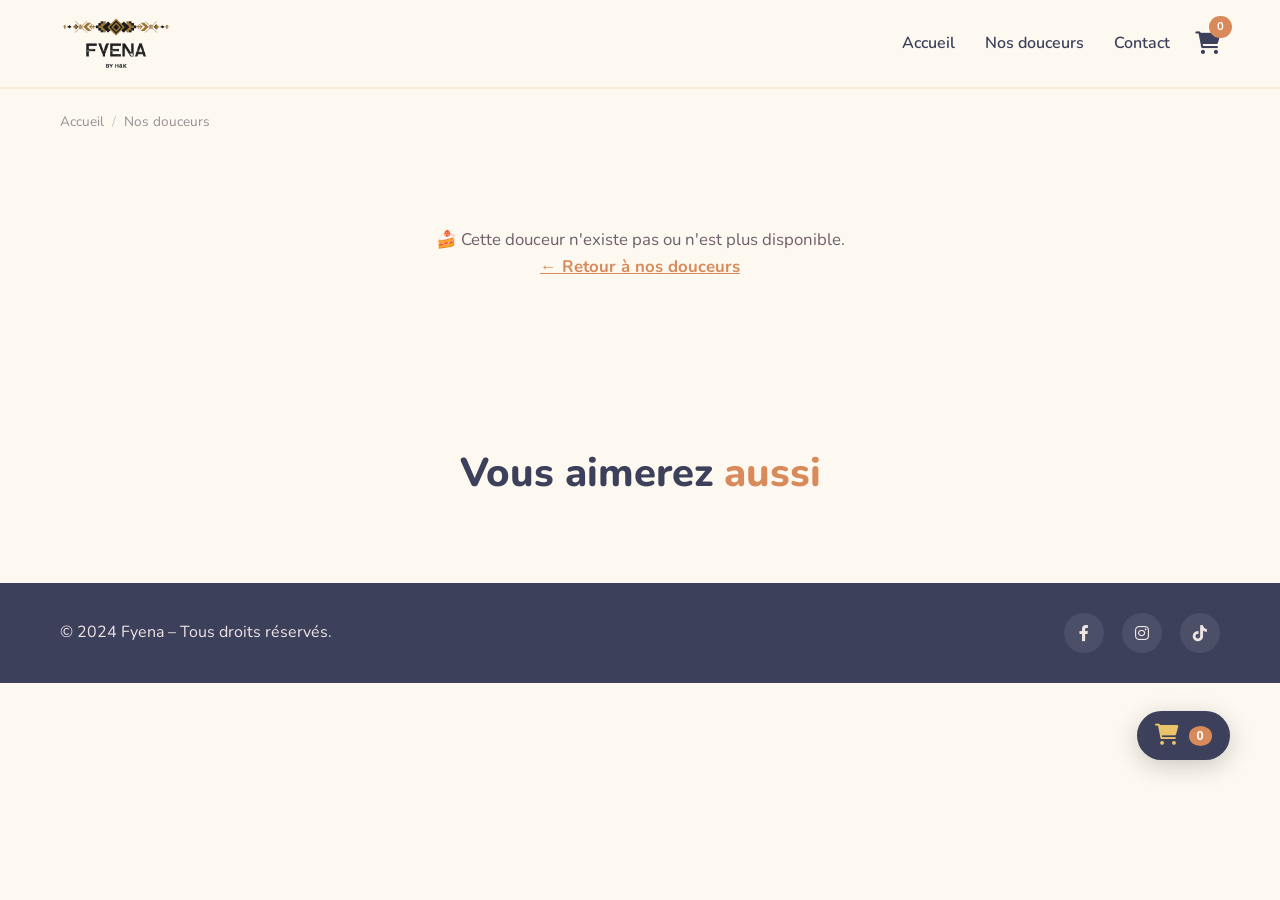
==== product.html @ 34980437 "update" ====
<!DOCTYPE html>
<html lang="fr">
<head>
  <meta charset="UTF-8" />
  <meta name="viewport" content="width=device-width, initial-scale=1.0" />
  <title>Fyena – Fiche produit</title>

  <!-- Google Fonts -->
  <link rel="preconnect" href="https://fonts.googleapis.com" />
  <link rel="preconnect" href="https://fonts.gstatic.com" crossorigin />
  <link href="https://fonts.googleapis.com/css2?family=Nunito:wght@300;400;600;700;800&family=Fraunces:ital,opsz,wght@0,9..144,500;0,9..144,600;1,9..144,500;1,9..144,600&display=swap" rel="stylesheet" />
  <!-- Font Awesome -->
  <link rel="stylesheet" href="https://cdnjs.cloudflare.com/ajax/libs/font-awesome/6.0.0-beta3/css/all.min.css" />

  <!-- Feuilles de style -->
  <link rel="stylesheet" href="style.css" />
  <link rel="stylesheet" href="product.css" />
</head>
<body>

  <!-- ===== HEADER ===== -->
  <header>
    <div class="container header-container">
      <div class="logo">
        <a href="index.html"><img src="Images/logo_trans.png" alt="Fyena" class="logo-img" /></a>
      </div>
      <div class="nav-right">
        <nav>
          <ul class="nav-links">
            <li><a href="index.html#accueil">Accueil</a></li>
            <li><a href="index.html#produits">Nos douceurs</a></li>
            <li><a href="index.html#contact">Contact</a></li>
          </ul>
          <div class="hamburger">
            <span></span>
            <span></span>
            <span></span>
          </div>
        </nav>
        <div class="nav-cart-icon" id="navCartIcon">
          <i class="fas fa-shopping-cart"></i>
          <span class="nav-cart-count" id="navCartCount">0</span>
        </div>
      </div>
    </div>
  </header>

  <main>
    <!-- ===== FIL D'ARIANE ===== -->
    <div class="container">
      <nav class="breadcrumb" id="breadcrumb" aria-label="Fil d'Ariane">
        <a href="index.html">Accueil</a>
        <span class="crumb-sep">/</span>
        <a href="index.html#produits">Nos douceurs</a>
      </nav>
    </div>

    <!-- ===== FICHE PRODUIT (généré par product.js) ===== -->
    <section class="product-detail" id="productDetail">
      <div class="detail-loading"><i class="fas fa-spinner fa-spin"></i> Chargement de la douceur…</div>
    </section>

    <!-- ===== PRODUITS SIMILAIRES ===== -->
    <section class="related-section" id="relatedSection">
      <div class="container">
        <h2 class="section-title">Vous aimerez <span class="highlight">aussi</span></h2>
        <div class="related-grid" id="relatedGrid"></div>
      </div>
    </section>
  </main>

  <!-- ===== FOOTER ===== -->
  <footer id="footer">
    <div class="container footer-container">
      <p>&copy; 2024 Fyena – Tous droits réservés.</p>
      <div class="social-links">
        <a href="#"><i class="fab fa-facebook-f"></i></a>
        <a href="https://www.instagram.com/fyena878/" target="_blank"><i class="fab fa-instagram"></i></a>
        <a href="#"><i class="fab fa-tiktok"></i></a>
      </div>
    </div>
  </footer>

  <!-- ===== PANIER FLOTTANT ===== -->
  <button class="cart-float" id="cartFloat">
    <i class="fas fa-shopping-cart"></i>
    <span class="cart-count" id="floatCartCount">0</span>
  </button>

  <!-- ===== SIDEBAR PANIER ===== -->
  <div class="cart-overlay" id="cartOverlay">
    <div class="cart-sidebar">
      <div class="cart-header">
        <h3>🛒 Mon Panier</h3>
        <button id="closeCartBtn"><i class="fas fa-times"></i></button>
      </div>
      <div class="cart-items" id="cartItemsContainer">
        <p class="empty-msg">Votre panier est vide.</p>
      </div>
      <div class="cart-footer">
        <div class="cart-total">
          <span>Total</span>
          <span id="cartTotalPrice">0 DT</span>
        </div>
        <div class="cart-actions">
          <a href="#" id="whatsappOrderBtn" class="btn-primary btn-whatsapp" target="_blank">
            <i class="fab fa-whatsapp"></i> Commander sur WhatsApp
          </a>
          <a href="tel:+21621600684" class="btn-outline btn-call">
            <i class="fas fa-phone"></i>+216 21 600 684
          </a>
        </div>
      </div>
    </div>
  </div>

  <!-- ===== TOAST ===== -->
  <div class="toast" id="toast">Ajouté au panier !</div>

  <!-- Scripts -->
  <script src="script.js"></script>
  <script src="product.js"></script>

</body>
</html>
---- style.css ----
/* ===== RESET & BASE ===== */
    * {
      margin: 0;
      padding: 0;
      box-sizing: border-box;
    }
    html {
      scroll-behavior: smooth;
    }
    body {
      font-family: 'Nunito', sans-serif;
      background: #FEF9F0;
      color: #3D405B;
      line-height: 1.6;
    }
    .container {
      max-width: 1200px;
      margin: 0 auto;
      padding: 0 20px;
    }
    a {
      text-decoration: none;
      color: inherit;
    }
    img {
      max-width: 100%;
      height: auto;
      display: block;
      border-radius: 16px;
    }

    /* ===== BOUTONS ===== */
    .btn-primary {
      display: inline-block;
      background: #D98A5B;
      color: #fff;
      padding: 12px 32px;
      border-radius: 50px;
      font-weight: 700;
      font-size: 1rem;
      border: none;
      cursor: pointer;
      transition: all 0.3s ease;
      box-shadow: 0 4px 12px rgba(217, 138, 91, 0.35);
      letter-spacing: 0.5px;
    }
    .btn-primary:hover {
      background: #C2784A;
      transform: translateY(-2px);
      box-shadow: 0 8px 20px rgba(217, 138, 91, 0.4);
    }
    .btn-outline {
      display: inline-block;
      background: transparent;
      color: #D98A5B;
      border: 2px solid #D98A5B;
      padding: 10px 28px;
      border-radius: 50px;
      font-weight: 700;
      font-size: 0.95rem;
      cursor: pointer;
      transition: all 0.3s ease;
      text-align: center;
    }
    .btn-outline:hover {
      background: #D98A5B;
      color: #fff;
    }
    .btn-whatsapp {
      background: #25D366;
      color: #fff;
      border: none;
    }
    .btn-whatsapp:hover {
      background: #1DA851;
      color: #fff;
    }
    .btn-call {
      background: transparent;
      color: #D98A5B;
      border: 2px solid #D98A5B;
      font-weight: 700;
    }
    .btn-call:hover {
      background: #D98A5B;
      color: #fff;
    }

    /* ===== HEADER ===== */
    header {
      background: rgba(254, 249, 240, 0.96);
      backdrop-filter: blur(8px);
      padding: 16px 0;
      position: sticky;
      top: 0;
      z-index: 100;
      border-bottom: 2px solid rgba(217, 138, 91, 0.15);
    }
    .header-container {
      display: flex;
      justify-content: space-between;
      align-items: center;
    }
    .logo {
      display: flex;
      align-items: center;
      gap: 8px;
      font-size: 1.8rem;
      font-weight: 800;
      color: #3D405B;
    }
    .logo-img {
      height: 55px;
      width: auto;
      max-width: 220px;
      object-fit: contain;
      display: block;
    }
    .nav-right {
      display: flex;
      align-items: center;
      gap: 25px;
    }
    .nav-links {
      display: flex;
      list-style: none;
      gap: 30px;
      font-weight: 600;
    }
    .nav-links a {
      position: relative;
      font-size: 1rem;
      color: #3D405B;
      transition: color 0.3s;
    }
    .nav-links a::after {
      content: '';
      position: absolute;
      bottom: -4px;
      left: 0;
      width: 0;
      height: 2.5px;
      background: #D98A5B;
      transition: width 0.3s;
    }
    .nav-links a:hover {
      color: #D98A5B;
    }
    .nav-links a:hover::after {
      width: 100%;
    }
    .nav-cart-icon {
      position: relative;
      font-size: 1.4rem;
      color: #3D405B;
      cursor: pointer;
      transition: color 0.3s;
    }
    .nav-cart-icon:hover {
      color: #D98A5B;
    }
    .nav-cart-count {
      position: absolute;
      top: -10px;
      right: -12px;
      background: #D98A5B;
      color: #fff;
      font-size: 0.7rem;
      font-weight: 700;
      padding: 2px 8px;
      border-radius: 50px;
      min-width: 20px;
      text-align: center;
    }
    .hamburger {
      display: none;
      flex-direction: column;
      gap: 5px;
      cursor: pointer;
    }
    .hamburger span {
      width: 28px;
      height: 3px;
      background: #3D405B;
      border-radius: 4px;
      transition: 0.3s;
    }

    /* ===== HERO ===== */
    .hero {
      padding: 60px 0 40px;
      background: linear-gradient(135deg, #FEF9F0 0%, #FDE8D8 100%);
    }
    .hero-container {
      display: grid;
      grid-template-columns: 1fr 1fr;
      gap: 50px;
      align-items: center;
    }
    .hero-text h1 {
      font-size: 3.2rem;
      font-weight: 800;
      line-height: 1.2;
      margin-bottom: 15px;
    }
    .hero-text h1 .highlight {
      color: #D98A5B;
    }
    .hero-text p {
      font-size: 1.1rem;
      color: #5A4E5E;
      margin-bottom: 30px;
      max-width: 450px;
    }
    .hero-image img {
      width: 100%;
      height: 380px;
      object-fit: cover;
      border-radius: 30px;
      box-shadow: 0 20px 40px rgba(0, 0, 0, 0.08);
    }

    /* ===== PRODUITS ===== */
    .products {
      padding: 70px 0;
      background: #fff;
    }
    .section-title {
      text-align: center;
      font-size: 2.5rem;
      font-weight: 800;
      margin-bottom: 8px;
    }
    .section-title .highlight {
      color: #D98A5B;
    }
    .section-subtitle {
      text-align: center;
      font-weight: 300;
      color: #6F5E6B;
      margin-bottom: 45px;
    }

    /* ===== FILTRES ===== */
    .filter-bar {
      display: flex;
      flex-wrap: wrap;
      justify-content: center;
      gap: 12px;
      margin-bottom: 45px;
    }
    .filter-btn {
      background: #F5EDE4;
      color: #3D405B;
      border: none;
      padding: 10px 28px;
      border-radius: 50px;
      font-weight: 700;
      font-size: 0.95rem;
      cursor: pointer;
      transition: all 0.25s;
      box-shadow: 0 2px 6px rgba(0, 0, 0, 0.02);
    }
    .filter-btn:hover {
      background: #E8DCD0;
      transform: translateY(-2px);
    }
    .filter-btn.active {
      background: #D98A5B;
      color: #fff;
      box-shadow: 0 4px 12px rgba(217, 138, 91, 0.35);
    }

    .product-grid {
      display: grid;
      grid-template-columns: repeat(auto-fit, minmax(260px, 1fr));
      gap: 30px;
    }

    .product-card {
      background: #FEF9F0;
      border-radius: 24px;
      overflow: hidden;
      box-shadow: 0 6px 20px rgba(0, 0, 0, 0.04);
      transition: all 0.3s ease;
      border: 1px solid rgba(217, 138, 91, 0.12);
      opacity: 1;
      transform: scale(1);
      transition: opacity 0.4s ease, transform 0.4s ease, box-shadow 0.3s ease;
      display: flex;
      flex-direction: column;
      height: 100%;
    }
    .product-card.hidden {
      display: none;
      opacity: 0;
      transform: scale(0.9);
      pointer-events: none;
    }
    .product-card:hover {
      transform: translateY(-8px);
      box-shadow: 0 20px 40px rgba(217, 138, 91, 0.12);
      border-color: #D98A5B;
    }
    .product-image {
      position: relative;
      overflow: hidden;
      height: 220px;
    }
    .product-image img {
      width: 100%;
      height: 100%;
      object-fit: cover;
      transition: transform 0.4s;
    }
    .product-card:hover .product-image img {
      transform: scale(1.04);
    }
    .product-badge {
      position: absolute;
      top: 14px;
      left: 14px;
      background: #2A9D8F;
      color: #fff;
      padding: 4px 16px;
      border-radius: 50px;
      font-size: 0.75rem;
      font-weight: 700;
      letter-spacing: 0.5px;
    }
    .product-link {
      display: block;
    }
    .product-title-link {
      color: inherit;
      text-decoration: none;
      transition: color 0.2s;
    }
    .product-title-link:hover {
      color: #D98A5B;
      text-decoration: underline;
    }
    .product-info {
      padding: 20px 20px 24px;
      display: flex;
      flex-direction: column;
      flex: 1;
    }
    .product-info h3 {
      font-size: 1.2rem;
      font-weight: 700;
      margin-bottom: 6px;
      display: -webkit-box;
      -webkit-line-clamp: 2;
      -webkit-box-orient: vertical;
      overflow: hidden;
      line-height: 1.3;
      min-height: calc(1.3em * 2);
    }
    .product-info p {
      font-size: 0.9rem;
      color: #6F5E6B;
      margin-bottom: 14px;
      display: -webkit-box;
      -webkit-line-clamp: 2;
      -webkit-box-orient: vertical;
      overflow: hidden;
      line-height: 1.4;
      min-height: calc(1.4em * 2);
    }
    .product-footer {
      display: flex;
      justify-content: space-between;
      align-items: center;
      margin-top: auto;
      padding-top: 6px;
    }
    .product-price {
      font-weight: 700;
      font-size: 1.2rem;
      color: #D98A5B;
      flex-shrink: 0;
    }
    .btn-order {
      background: #2A9D8F;
      color: #fff;
      border: none;
      padding: 8px 20px;
      border-radius: 50px;
      font-weight: 700;
      font-size: 0.9rem;
      cursor: pointer;
      transition: all 0.25s;
      display: flex;
      align-items: center;
      gap: 8px;
      flex-shrink: 0;
      white-space: nowrap;
    }
    .btn-order:hover {
      background: #21867A;
      transform: scale(1.04);
    }

    /* ===== PANIER FLOTTANT - VERSION COMPACTE ===== */
    .cart-float {
      position: fixed;
      bottom: 30px;
      right: 30px;
      background: #3D405B;
      color: #fff;
      padding: 14px 18px;
      border-radius: 50px;
      box-shadow: 0 6px 25px rgba(0, 0, 0, 0.2);
      display: flex;
      align-items: center;
      gap: 10px;
      font-weight: 700;
      cursor: pointer;
      transition: all 0.3s cubic-bezier(0.22, 1, 0.36, 1);
      z-index: 200;
      border: none;
      margin: 0 20px 20px 0;
      letter-spacing: 0.3px;
      min-width: 56px;
      justify-content: center;
    }
    .cart-float:hover {
      transform: scale(1.06) translateY(-3px);
      background: #2A2D3E;
      box-shadow: 0 10px 30px rgba(0, 0, 0, 0.3);
    }
    .cart-float i {
      font-size: 1.3rem;
      color: #E9C46A;
    }
    .cart-float .cart-count {
      background: #D98A5B;
      border-radius: 50%;
      padding: 1px 8px;
      font-size: 0.8rem;
      font-weight: 700;
      min-width: 20px;
      text-align: center;
      line-height: 1.4;
    }
    .cart-float.scrolled-up {
      bottom: 120px !important;
    }

    /* ===== SIDEBAR PANIER ===== */
    .cart-overlay {
      position: fixed;
      top: 0;
      left: 0;
      width: 100%;
      height: 100%;
      background: rgba(0, 0, 0, 0.5);
      z-index: 500;
      visibility: hidden;
      opacity: 0;
      transition: opacity 0.3s ease, visibility 0.3s ease;
    }
    .cart-overlay.active {
      visibility: visible;
      opacity: 1;
    }
    .cart-sidebar {
      position: fixed;
      top: 0;
      right: -450px;
      width: 420px;
      max-width: 100%;
      height: 100%;
      background: #FEF9F0;
      box-shadow: -10px 0 30px rgba(0, 0, 0, 0.1);
      z-index: 600;
      transition: right 0.4s cubic-bezier(0.22, 1, 0.36, 1);
      display: flex;
      flex-direction: column;
      padding: 0;
    }
    .cart-overlay.active .cart-sidebar {
      right: 0;
    }
    .cart-header {
      display: flex;
      justify-content: space-between;
      align-items: center;
      padding: 25px 30px;
      border-bottom: 1px solid rgba(217, 138, 91, 0.2);
      background: #fff;
      border-radius: 0 0 20px 20px;
    }
    .cart-header h3 {
      font-size: 1.6rem;
      font-weight: 800;
    }
    .cart-header button {
      background: none;
      border: none;
      font-size: 1.8rem;
      cursor: pointer;
      color: #3D405B;
      transition: 0.2s;
    }
    .cart-header button:hover {
      color: #D98A5B;
      transform: rotate(90deg);
    }

    .cart-items {
      flex: 1;
      overflow-y: auto;
      padding: 20px 30px;
    }
    .cart-items .empty-msg {
      text-align: center;
      color: #6F5E6B;
      margin-top: 40px;
      font-size: 1.1rem;
    }
    .cart-item {
      display: flex;
      align-items: center;
      gap: 15px;
      padding: 12px 0;
      border-bottom: 1px solid rgba(0, 0, 0, 0.04);
    }
    .cart-item-img {
      width: 60px;
      height: 60px;
      border-radius: 12px;
      object-fit: cover;
      flex-shrink: 0;
    }
    .cart-item-info {
      flex: 1;
    }
    .cart-item-info h4 {
      font-size: 1rem;
      margin-bottom: 2px;
    }
    .cart-item-info span {
      font-size: 0.8rem;
      color: #6F5E6B;
    }
    .cart-item-actions {
      display: flex;
      align-items: center;
      gap: 12px;
    }
    .cart-item-qty {
      display: flex;
      align-items: center;
      gap: 8px;
    }
    .cart-item-qty button {
      background: #F5EDE4;
      border: none;
      border-radius: 50%;
      width: 28px;
      height: 28px;
      font-weight: 700;
      font-size: 1rem;
      cursor: pointer;
      transition: 0.2s;
    }
    .cart-item-qty button:hover {
      background: #D98A5B;
      color: #fff;
    }
    .cart-item-qty span {
      font-weight: 700;
      min-width: 20px;
      text-align: center;
    }
    .cart-item-price {
      font-weight: 700;
      color: #D98A5B;
    }

    .cart-footer {
      padding: 25px 30px 30px;
      border-top: 1px solid rgba(217, 138, 91, 0.2);
      background: #fff;
      border-radius: 20px 20px 0 0;
    }
    .cart-total {
      display: flex;
      justify-content: space-between;
      font-size: 1.3rem;
      font-weight: 800;
      margin-bottom: 20px;
    }
    .cart-actions {
      display: flex;
      flex-direction: column;
      gap: 12px;
    }
    .cart-actions .btn-primary,
    .cart-actions .btn-outline,
    .cart-actions .btn-call {
      width: 100%;
      text-align: center;
      display: flex;
      align-items: center;
      justify-content: center;
      gap: 10px;
      padding: 14px;
      font-size: 1rem;
    }

    /* ===== TOAST ===== */
    .toast {
      position: fixed;
      bottom: 120px;
      right: 30px;
      background: #2A9D8F;
      color: #fff;
      padding: 14px 28px;
      border-radius: 50px;
      box-shadow: 0 8px 25px rgba(42, 157, 143, 0.3);
      font-weight: 600;
      transform: translateY(80px);
      opacity: 0;
      transition: all 0.4s ease;
      z-index: 400;
      pointer-events: none;
    }
    .toast.show {
      transform: translateY(0);
      opacity: 1;
    }

    /* ===== FOOTER ===== */
    footer {
      background: #3D405B;
      color: #EFE5E5;
      padding: 30px 0;
      text-align: center;
      position: relative;
      z-index: 10;
    }
    .footer-container {
      display: flex;
      justify-content: space-between;
      align-items: center;
      flex-wrap: wrap;
      gap: 20px;
    }
    .social-links {
      display: flex;
      gap: 18px;
    }
    .social-links a {
      display: inline-flex;
      align-items: center;
      justify-content: center;
      width: 40px;
      height: 40px;
      background: rgba(255, 255, 255, 0.08);
      border-radius: 50%;
      transition: 0.3s;
      color: #EFE5E5;
    }
    .social-links a:hover {
      background: #D98A5B;
      color: #3D405B;
      transform: translateY(-3px);
    }

    /* ===== RESPONSIVE ===== */
    @media (max-width: 992px) {
      .hero-container {
        grid-template-columns: 1fr;
        text-align: center;
      }
      .hero-text p {
        margin-left: auto;
        margin-right: auto;
      }
      .hero-image img {
        height: 280px;
      }
    }
    @media (max-width: 768px) {
      .nav-links {
        display: none;
        flex-direction: column;
        background: #FEF9F0;
        position: absolute;
        top: 70px;
        left: 0;
        width: 100%;
        padding: 30px 20px;
        gap: 18px;
        box-shadow: 0 10px 30px rgba(0, 0, 0, 0.04);
        border-bottom: 1px solid rgba(217, 138, 91, 0.15);
      }
      .nav-links.active {
        display: flex;
      }
      .hamburger {
        display: flex;
      }
      .hamburger.active span:nth-child(1) {
        transform: rotate(45deg) translate(5px, 5px);
      }
      .hamburger.active span:nth-child(2) {
        opacity: 0;
      }
      .hamburger.active span:nth-child(3) {
        transform: rotate(-45deg) translate(5px, -5px);
      }
      .product-grid {
        grid-template-columns: 1fr 1fr;
      }
      .footer-container {
        flex-direction: column;
        text-align: center;
      }
      .cart-sidebar {
        width: 100%;
        right: -100%;
      }
      .cart-float {
        bottom: 20px;
        right: 15px;
        padding: 12px 14px;
        margin: 0 10px 10px 0;
        min-width: 48px;
      }
      .cart-float i {
        font-size: 1.1rem;
      }
      .cart-float .cart-count {
        font-size: 0.7rem;
        padding: 1px 6px;
        min-width: 18px;
      }
    }
    @media (max-width: 480px) {
      .logo-img {
        height: 42px;
        max-width: 160px;
      }
      .product-grid {
        grid-template-columns: 1fr;
      }
      .hero-text h1 {
        font-size: 2.4rem;
      }
      .section-title {
        font-size: 2rem;
      }
      .filter-bar {
        gap: 8px;
      }
      .filter-btn {
        padding: 8px 18px;
        font-size: 0.85rem;
      }
    }
---- product.css ----
/* =====================================================
   FYENA — FICHE PRODUIT
   Palette héritée du site (crème / terracotta / sarcelle)
   + deux accents propres à cette page : bordeaux (le sceau)
   et pistache (les mentions "atelier").
===================================================== */

:root {
  --ink: #3D405B;
  --ink-soft: rgba(61, 64, 91, 0.35);
  --cream: #FEF9F0;
  --terracotta: #D98A5B;
  --teal: #2A9D8F;
  --bordeaux: #8C3E4A;
  --pistachio: #7C9473;
  --muted: #6F5E6B;
}

/* ===== FIL D'ARIANE ===== */
.breadcrumb {
  display: flex;
  flex-wrap: wrap;
  gap: 8px;
  align-items: center;
  padding: 22px 0 4px;
  font-size: 0.85rem;
  color: #9a8c95;
}
.breadcrumb a { color: #9a8c95; transition: color 0.2s; }
.breadcrumb a:hover { color: var(--terracotta); }
.crumb-sep { opacity: 0.5; }
.crumb-current { color: var(--ink); font-weight: 700; }

/* ===== ETAT DE CHARGEMENT / ERREUR ===== */
.detail-loading, .detail-error {
  text-align: center;
  padding: 80px 20px;
  color: var(--muted);
  font-size: 1.05rem;
}
.detail-error a { color: var(--terracotta); font-weight: 700; text-decoration: underline; }

/* ===== MISE EN PAGE PRINCIPALE ===== */
.product-detail { padding: 10px 0 60px; }

.detail-grid {
  display: grid;
  grid-template-columns: minmax(0, 1fr) minmax(0, 1fr);
  gap: 64px;
  align-items: start;
}
@media (max-width: 900px) {
  .detail-grid { grid-template-columns: 1fr; gap: 40px; }
}

/* ===== COLONNE PHOTO ===== */
.detail-photo-wrap {
  position: relative;
  padding: 18px;
}
.detail-photo-halo {
  position: absolute;
  inset: -8% -12%;
  background: radial-gradient(ellipse at 48% 42%, rgba(217, 138, 91, 0.18), rgba(217, 138, 91, 0) 68%);
  z-index: 0;
  pointer-events: none;
}
.detail-photo {
  position: relative;
  z-index: 1;
  border-radius: 28px;
  overflow: hidden;
  aspect-ratio: 1 / 1;
  box-shadow: 0 26px 54px rgba(61, 64, 91, 0.16);
  border: 1px solid rgba(217, 138, 91, 0.15);
}
.detail-photo img {
  width: 100%;
  height: 100%;
  object-fit: cover;
  display: block;
}

/* Le sceau d'atelier — signature de la page */
.stamp-badge {
  position: absolute;
  z-index: 2;
  width: 116px;
  height: 116px;
  left: -6px;
  bottom: -6px;
  transform: rotate(-10deg);
  filter: drop-shadow(0 8px 16px rgba(61, 64, 91, 0.25));
}
.stamp-svg { width: 100%; height: 100%; }
.stamp-ring { fill: none; stroke: var(--bordeaux); stroke-width: 1.4; stroke-dasharray: 2.6 4; }
.stamp-face { fill: #FFFDF7; stroke: var(--bordeaux); stroke-width: 1; }
.stamp-text {
  font-family: 'Nunito', sans-serif;
  font-weight: 800;
  font-size: 9.5px;
  letter-spacing: 2px;
  fill: var(--bordeaux);
}
.stamp-brand {
  font-family: 'Fraunces', serif;
  font-style: italic;
  font-weight: 600;
  font-size: 18px;
  fill: var(--bordeaux);
}
.stamp-sub {
  font-family: 'Nunito', sans-serif;
  font-weight: 700;
  font-size: 6.6px;
  letter-spacing: 2.5px;
  fill: var(--terracotta);
}

/* ===== COLONNE INFO ===== */
.detail-info { padding-top: 6px; }

.detail-eyebrow {
  display: inline-flex;
  align-items: center;
  gap: 9px;
  font-size: 0.78rem;
  font-weight: 800;
  letter-spacing: 2.2px;
  text-transform: uppercase;
  color: var(--teal);
  margin-bottom: 12px;
}
.detail-eyebrow::before {
  content: '';
  width: 22px;
  height: 2px;
  background: var(--teal);
  display: inline-block;
}

.detail-title {
  font-family: 'Fraunces', serif;
  font-style: italic;
  font-weight: 600;
  font-size: clamp(1.9rem, 3vw, 2.6rem);
  line-height: 1.15;
  color: var(--ink);
  margin-bottom: 20px;
}

.detail-desc {
  font-size: 1.02rem;
  line-height: 1.8;
  color: var(--muted);
  max-width: 54ch;
  margin-bottom: 28px;
}

/* Étiquette prix façon ticket perforé */
.price-ticket {
  display: inline-flex;
  align-items: baseline;
  gap: 6px;
  background: #fff;
  border: 1.5px dashed var(--ink-soft);
  border-radius: 12px;
  padding: 14px 24px;
  position: relative;
  margin-bottom: 24px;
}
.price-ticket::before,
.price-ticket::after {
  content: '';
  position: absolute;
  top: 50%;
  width: 18px;
  height: 18px;
  background: var(--cream);
  border-radius: 50%;
  transform: translateY(-50%);
  border: 1.5px dashed transparent;
}
.price-ticket::before { left: -10px; }
.price-ticket::after { right: -10px; }
.price-ticket .amount {
  font-family: 'Fraunces', serif;
  font-weight: 600;
  font-size: 1.9rem;
  color: var(--terracotta);
}
.price-ticket .unit {
  font-size: 0.85rem;
  color: var(--muted);
  font-weight: 700;
}

/* Sélecteur de quantité + actions */
.detail-actions {
  display: flex;
  align-items: center;
  gap: 16px;
  flex-wrap: wrap;
  margin-bottom: 18px;
}
.qty-stepper {
  display: inline-flex;
  align-items: center;
  border: 2px solid var(--ink);
  border-radius: 50px;
  overflow: hidden;
}
.qty-stepper button {
  width: 40px;
  height: 40px;
  background: transparent;
  border: none;
  font-size: 1.2rem;
  font-weight: 700;
  color: var(--ink);
  cursor: pointer;
  transition: background 0.2s;
}
.qty-stepper button:hover { background: rgba(61, 64, 91, 0.08); }
.qty-stepper button:disabled { opacity: 0.35; cursor: not-allowed; }
.qty-value {
  min-width: 36px;
  text-align: center;
  font-weight: 800;
  color: var(--ink);
}

.btn-add-detail {
  background: var(--teal);
  color: #fff;
  border: none;
  padding: 13px 28px;
  border-radius: 50px;
  font-weight: 700;
  font-size: 0.98rem;
  cursor: pointer;
  display: inline-flex;
  align-items: center;
  gap: 10px;
  transition: all 0.25s;
  box-shadow: 0 8px 20px rgba(42, 157, 143, 0.3);
}
.btn-add-detail:hover { background: #21867A; transform: translateY(-2px); }

.detail-secondary-actions { margin-bottom: 26px; }
.detail-secondary-actions a {
  font-size: 0.9rem;
  font-weight: 700;
  color: var(--muted);
  display: inline-flex;
  align-items: center;
  gap: 8px;
  border-bottom: 1px solid transparent;
  transition: all 0.2s;
}
.detail-secondary-actions a i { color: #25D366; }
.detail-secondary-actions a:hover { color: var(--ink); border-color: var(--ink-soft); }

/* Petites mentions "atelier" en tickets pointillés */
.trust-row {
  display: flex;
  gap: 18px;
  flex-wrap: wrap;
  padding-top: 20px;
  border-top: 1px dashed rgba(61, 64, 91, 0.18);
}
.trust-chip {
  font-size: 0.8rem;
  font-weight: 700;
  color: var(--ink);
  display: inline-flex;
  align-items: center;
  gap: 7px;
}
.trust-chip i { color: var(--pistachio); font-size: 0.85rem; }

/* ===== ACCORDÉON ===== */
.detail-accordion {
  max-width: 720px;
  margin: 54px auto 0;
  border-top: 1px solid rgba(61, 64, 91, 0.14);
}
.acc-item { border-bottom: 1px solid rgba(61, 64, 91, 0.14); }
.acc-item summary {
  cursor: pointer;
  padding: 19px 2px;
  font-family: 'Fraunces', serif;
  font-weight: 600;
  font-style: italic;
  font-size: 1.08rem;
  color: var(--ink);
  display: flex;
  justify-content: space-between;
  align-items: center;
  list-style: none;
}
.acc-item summary::-webkit-details-marker { display: none; }
.acc-item summary::after {
  content: '+';
  font-family: 'Nunito', sans-serif;
  font-style: normal;
  font-size: 1.4rem;
  font-weight: 400;
  color: var(--terracotta);
  transition: transform 0.25s;
  margin-left: 12px;
}
.acc-item[open] summary::after { transform: rotate(45deg); }
.acc-body {
  padding: 0 2px 22px;
  color: var(--muted);
  font-size: 0.96rem;
  line-height: 1.75;
  max-width: 66ch;
}

/* ===== PRODUITS SIMILAIRES ===== */
.related-section { padding: 20px 0 70px; }
.related-grid {
  display: grid;
  grid-template-columns: repeat(auto-fit, minmax(230px, 1fr));
  gap: 26px;
}

/* ===== BARRE FLOTTANTE MOBILE ===== */
.mobile-order-bar {
  position: fixed;
  left: 0;
  right: 0;
  bottom: 0;
  background: #fff;
  border-top: 1px solid rgba(61, 64, 91, 0.14);
  padding: 12px 18px;
  align-items: center;
  justify-content: space-between;
  gap: 14px;
  z-index: 150;
  box-shadow: 0 -10px 24px rgba(0, 0, 0, 0.08);
  display: none;
  transform: translateY(100%);
  transition: transform 0.3s ease;
}
.mobile-order-bar.show { transform: translateY(0); }
.mobile-order-bar .mob-price {
  font-family: 'Fraunces', serif;
  font-weight: 600;
  color: var(--terracotta);
  font-size: 1.15rem;
  white-space: nowrap;
}
.mobile-order-bar button {
  background: var(--teal);
  color: #fff;
  border: none;
  padding: 12px 22px;
  border-radius: 50px;
  font-weight: 700;
  flex: 1;
  max-width: 220px;
}
@media (max-width: 640px) {
  .mobile-order-bar { display: flex; }
  body { padding-bottom: 74px; }
}
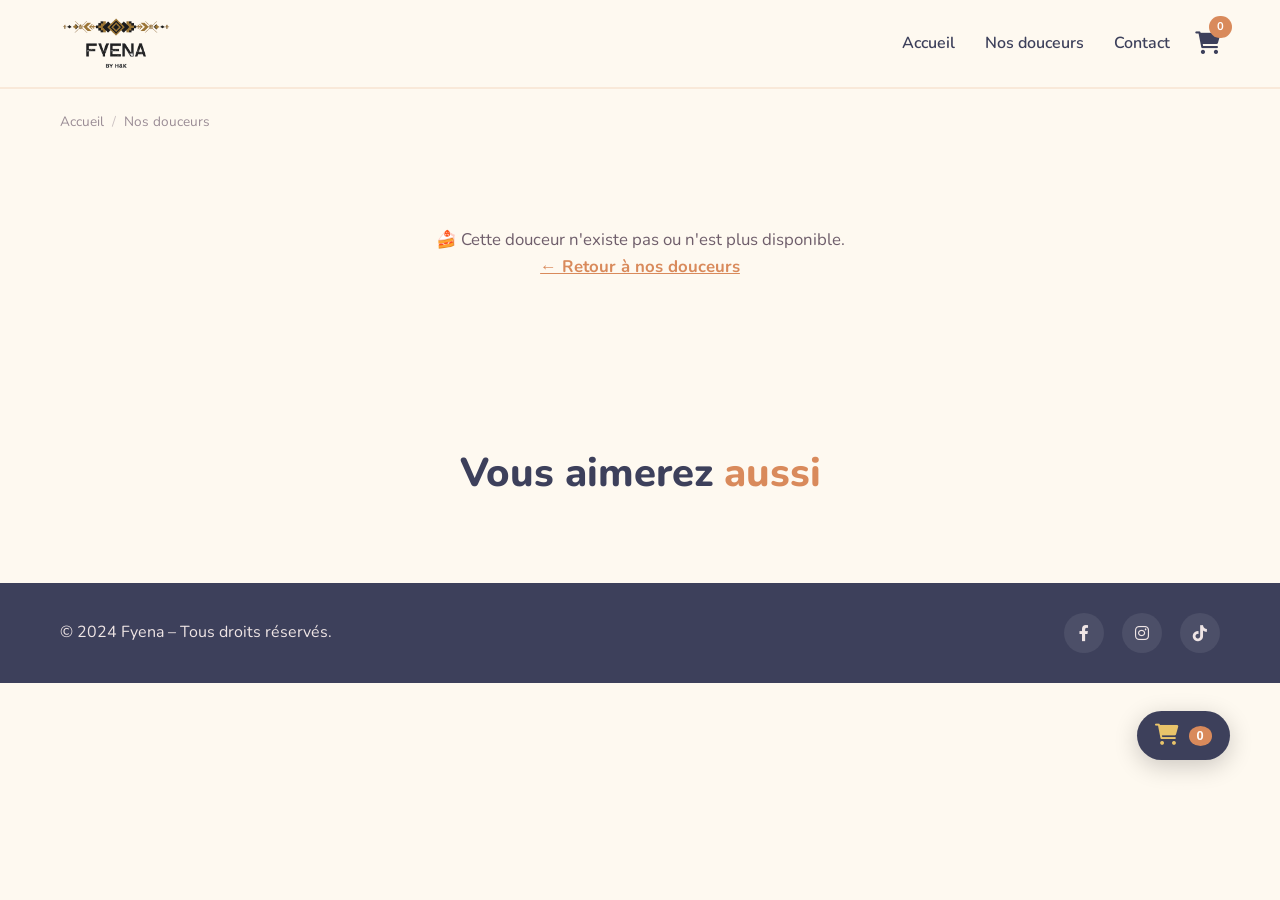
==== commit 0f3ad7e1: "changes prices" ====
--- a/product.html
+++ b/product.html
@@ -100,7 +100,7 @@
       <div class="cart-footer">
         <div class="cart-total">
           <span>Total</span>
-          <span id="cartTotalPrice">0 DT</span>
+          <span id="cartTotalPrice">0,000 DT</span>
         </div>
         <div class="cart-actions">
           <a href="#" id="whatsappOrderBtn" class="btn-primary btn-whatsapp" target="_blank">
--- a/style.css
+++ b/style.css
@@ -273,8 +273,8 @@
 
     .product-grid {
       display: grid;
-      grid-template-columns: repeat(auto-fit, minmax(260px, 1fr));
-      gap: 30px;
+      grid-template-columns: repeat(auto-fit, minmax(270px, 1fr));
+      gap: 32px;
     }
 
     .product-card {
@@ -341,65 +341,77 @@
       text-decoration: underline;
     }
     .product-info {
-      padding: 20px 20px 24px;
+      padding: 20px 20px 20px;
       display: flex;
       flex-direction: column;
       flex: 1;
     }
     .product-info h3 {
-      font-size: 1.2rem;
-      font-weight: 700;
-      margin-bottom: 6px;
+      font-size: 1.15rem;
+      font-weight: 700;
+      margin-bottom: 8px;
       display: -webkit-box;
       -webkit-line-clamp: 2;
       -webkit-box-orient: vertical;
       overflow: hidden;
-      line-height: 1.3;
-      min-height: calc(1.3em * 2);
+      line-height: 1.35;
+      min-height: calc(1.35em * 2);
     }
     .product-info p {
-      font-size: 0.9rem;
+      font-size: 0.88rem;
       color: #6F5E6B;
-      margin-bottom: 14px;
+      margin-bottom: 16px;
       display: -webkit-box;
       -webkit-line-clamp: 2;
       -webkit-box-orient: vertical;
       overflow: hidden;
-      line-height: 1.4;
-      min-height: calc(1.4em * 2);
+      line-height: 1.45;
+      min-height: calc(1.45em * 2);
     }
     .product-footer {
       display: flex;
-      justify-content: space-between;
-      align-items: center;
+      flex-direction: column;
+      align-items: stretch;
+      gap: 12px;
       margin-top: auto;
-      padding-top: 6px;
+      padding-top: 12px;
+      border-top: 1px solid rgba(217, 138, 91, 0.12);
     }
     .product-price {
       font-weight: 700;
-      font-size: 1.2rem;
-      color: #D98A5B;
-      flex-shrink: 0;
+      font-size: 1.3rem;
+      color: #D98A5B;
+      line-height: 1.2;
+    }
+    .product-price .price-unit {
+      font-weight: 500;
+      font-size: 0.78rem;
+      color: #9a8f95;
+      margin-left: 2px;
     }
     .btn-order {
       background: #2A9D8F;
       color: #fff;
       border: none;
-      padding: 8px 20px;
+      padding: 12px 20px;
       border-radius: 50px;
       font-weight: 700;
-      font-size: 0.9rem;
+      font-size: 0.92rem;
       cursor: pointer;
       transition: all 0.25s;
       display: flex;
       align-items: center;
+      justify-content: center;
       gap: 8px;
-      flex-shrink: 0;
-      white-space: nowrap;
+      width: 100%;
     }
     .btn-order:hover {
       background: #21867A;
-      transform: scale(1.04);
+      transform: translateY(-2px);
+      box-shadow: 0 8px 18px rgba(42, 157, 143, 0.3);
+    }
+    .btn-order:active {
+      transform: translateY(0);
     }
 
     /* ===== PANIER FLOTTANT - VERSION COMPACTE ===== */
